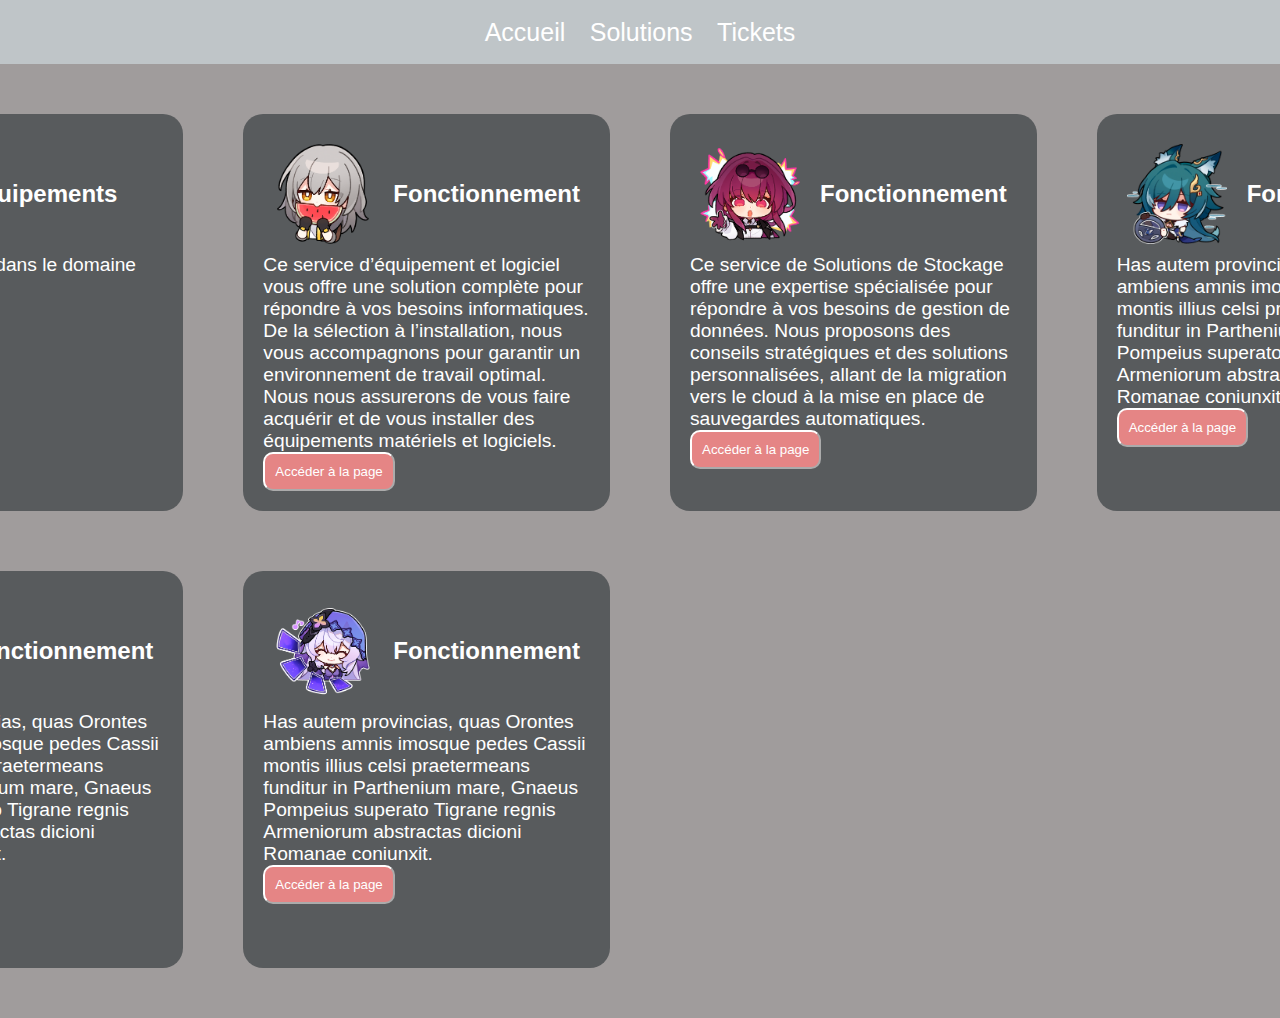
==== index.html @ 316bda40 "Page d'accueil et début de la page des équipements" ====
<!DOCTYPE html>
<html lang="fr">
<head>
    <meta charset="utf-8">
    <title>Catalogue SI</title>
    <link rel="stylesheet" href="styles.css">
<!--    <script src="script.js"></script>-->
</head>
<body>
    <section>
        <div class="nav-container">
            <div class="nav-item">
                <a href="#"></a>
            </div>
            <div class="nav-item">
                <a href="./index.html">Accueil</a>
                <a href="#">Solutions</a>
                <a href="#">Tickets</a>
            </div>
            <div class="nav-item">
                <a href="#"></a>
            </div>
        </div>
        <div class="parent-items">
            <div class="container-elements">
                <div class="items">
                    <div class="head-items">
                        <img src="images/blade.png" alt="sla" />
                        <h2>Équipements</h2>
                    </div>
                    <p>Offre des conseils dans le domaine informatique</p>
                    <button><a href="./equipements.html">Accéder à la page</a></button>
                </div>
                <div class="items">
                    <div class="head-items">
                        <img src="images/stelle.png" alt="sla" />
                        <h2>Fonctionnement</h2>
                    </div>
                    <p>Ce service d’équipement et logiciel vous offre une solution complète pour répondre à vos besoins
                        informatiques. De la sélection à l’installation, nous vous accompagnons pour garantir
                        un environnement de travail optimal. Nous nous assurerons de vous faire acquérir et de vous
                        installer des équipements matériels et logiciels.</p>
                    <button>Accéder à la page</button>
                </div>
                <div class="items">
                    <div class="head-items">
                        <img src="images/kafka.png" alt="sla" />
                        <h2>Fonctionnement</h2>
                    </div>
                    <p>Ce service de Solutions de Stockage offre une expertise spécialisée pour répondre à vos besoins
                        de gestion de données. Nous proposons des conseils stratégiques et des solutions personnalisées,
                        allant de la migration vers le cloud à la mise en place de sauvegardes automatiques.</p>
                    <button>Accéder à la page</button>
                </div>
                <div class="items">
                    <div class="head-items">
                        <img src="images/yukong.png" alt="sla" />
                        <h2>Fonctionnement</h2>
                    </div>
                    <p>Has autem provincias, quas Orontes ambiens amnis imosque pedes Cassii montis illius celsi
                        praetermeans funditur in Parthenium mare, Gnaeus Pompeius superato Tigrane regnis Armeniorum
                        abstractas dicioni Romanae coniunxit.</p>
                    <button>Accéder à la page</button>
                </div>
                <div class="items">
                    <div class="head-items">
                        <img src="images/ruan_mei.png" alt="sla" />
                        <h2>Fonctionnement</h2>
                    </div>
                    <p>Has autem provincias, quas Orontes ambiens amnis imosque pedes Cassii montis illius celsi
                        praetermeans funditur in Parthenium mare, Gnaeus Pompeius superato Tigrane regnis Armeniorum
                        abstractas dicioni Romanae coniunxit.</p>
                    <button>Accéder à la page</button>
                </div>
                <div class="items">
                    <div class="head-items">
                        <img src="images/black_swan.png" alt="sla" />
                        <h2>Fonctionnement</h2>
                    </div>
                    <p>Has autem provincias, quas Orontes ambiens amnis imosque pedes Cassii montis illius celsi
                        praetermeans funditur in Parthenium mare, Gnaeus Pompeius superato Tigrane regnis Armeniorum
                        abstractas dicioni Romanae coniunxit.</p>
                    <button>Accéder à la page</button>
                </div>
            </div>
        </div>
    </section>
</body>
</html>
---- styles.css ----
* {
    margin: 0;
    padding: 0;
    box-sizing: border-box;
    font-family: 'poppins', sans-serif;
    scroll-behavior: smooth;
}

section {
    width: 100%;
    min-height: 100vh;
    background-color: #a09c9c;
}

.parent-items {
    display: flex;
    justify-content: center;
    align-content: center;
    padding: 30px 200px;
}

.container-elements {
    display: grid;
    grid-template-columns: repeat(4, 1fr);
    grid-template-rows: repeat(2, 1fr);
    grid-column-gap: 20px;
    grid-row-gap: 20px;
}

.items {
    border-radius: 20px;
    background-color: rgba(70, 75, 77, 0.8);
    margin: 20px;
    padding: 20px;
}

h2, p {
    color: white;
    text-decoration: none;
}

p {
    font-size: 1.2em;
}

button {
    color: white;
    text-decoration: none;
    padding: 10px;
    background-color: #e58585;
    border-radius: 10px;
    border-color: white;
}

.items img {
    width: 100px;
    height: 100px;
}

.head-items {
    display: flex;
    align-items: center;
}

.head-items > * {
    margin: 10px;
}

.nav-container {
    display: flex;
    flex-direction: row;
    justify-content: space-between;
    align-items: center;
    height: 64px;
    width: 100%;
    background-color: rgba(221, 238, 244, 0.5);
}

.nav-item {
    margin-right: 30px;
    margin-left: 30px;
}

.nav-item a {
    color: white;
    padding: 10px;
    text-decoration: none;
    font-size: 25px;
}

a {
    text-decoration: none;
    color: white;
}
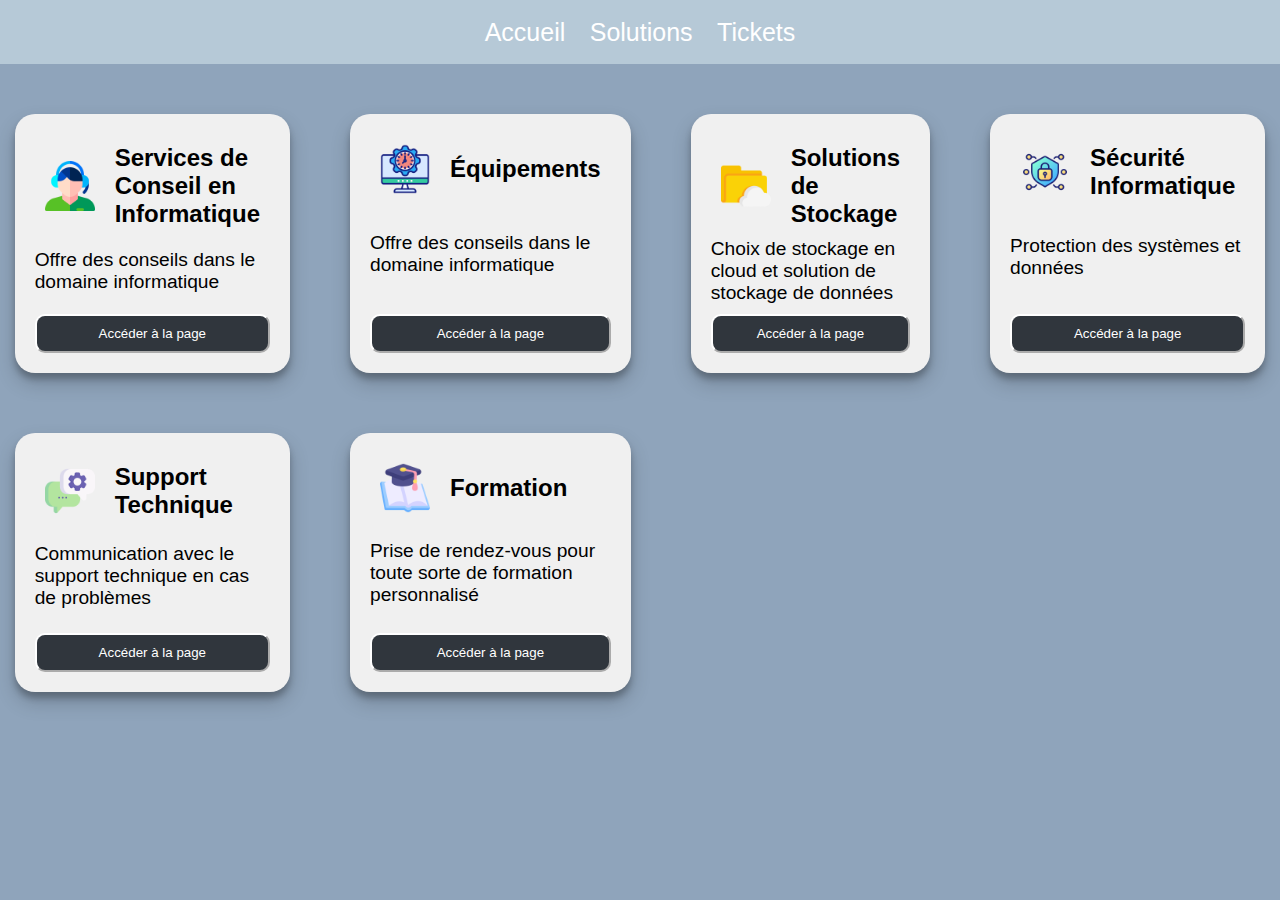
==== commit e79b1700: "Finito le site de la muerte" ====
--- a/index.html
+++ b/index.html
@@ -2,12 +2,13 @@
 <html lang="fr">
 <head>
     <meta charset="utf-8">
-    <title>Catalogue SI</title>
+    <title>Catalogue SI - MEKI TECH</title>
     <link rel="stylesheet" href="styles.css">
+    <link rel="icon" type="image/png" href="./images/logo.jpeg" />
 <!--    <script src="script.js"></script>-->
 </head>
 <body>
-    <section>
+    <section class="section-index">
         <div class="nav-container">
             <div class="nav-item">
                 <a href="#"></a>
@@ -25,65 +26,54 @@
             <div class="container-elements">
                 <div class="items">
                     <div class="head-items">
-                        <img src="images/blade.png" alt="sla" />
+                        <img src="images/agent-de-centre-dappel.png" alt="sla" />
+                        <h2>Services de Conseil en Informatique</h2>
+                    </div>
+                    <p>Offre des conseils dans le domaine informatique</p>
+                    <button onclick="window.location.href = 'items/sci.html';">Accéder à la page</button>
+                </div>
+                <div class="items">
+                    <div class="head-items">
+                        <img src="images/tech.png" alt="sla" />
                         <h2>Équipements</h2>
                     </div>
                     <p>Offre des conseils dans le domaine informatique</p>
-                    <button><a href="./equipements.html">Accéder à la page</a></button>
+                    <button onclick="window.location.href = 'items/equipments.html';">Accéder à la page</button>
                 </div>
                 <div class="items">
                     <div class="head-items">
-                        <img src="images/stelle.png" alt="sla" />
-                        <h2>Fonctionnement</h2>
+                        <img src="images/stockage-en-ligne.png" alt="sla" />
+                        <h2>Solutions de Stockage</h2>
                     </div>
-                    <p>Ce service d’équipement et logiciel vous offre une solution complète pour répondre à vos besoins
-                        informatiques. De la sélection à l’installation, nous vous accompagnons pour garantir
-                        un environnement de travail optimal. Nous nous assurerons de vous faire acquérir et de vous
-                        installer des équipements matériels et logiciels.</p>
-                    <button>Accéder à la page</button>
+                    <p>Choix de stockage en cloud et solution de stockage de données</p>
+                    <button onclick="window.location.href = 'items/solution-stockage.html';">Accéder à la page</button>
                 </div>
                 <div class="items">
                     <div class="head-items">
-                        <img src="images/kafka.png" alt="sla" />
-                        <h2>Fonctionnement</h2>
+                        <img src="images/securite-internet.png" alt="sla" />
+                        <h2>Sécurité Informatique</h2>
                     </div>
-                    <p>Ce service de Solutions de Stockage offre une expertise spécialisée pour répondre à vos besoins
-                        de gestion de données. Nous proposons des conseils stratégiques et des solutions personnalisées,
-                        allant de la migration vers le cloud à la mise en place de sauvegardes automatiques.</p>
-                    <button>Accéder à la page</button>
+                    <p>Protection des systèmes et données</p>
+                    <button onclick="window.location.href = 'items/securite-informatique.html';">Accéder à la page</button>
                 </div>
                 <div class="items">
                     <div class="head-items">
-                        <img src="images/yukong.png" alt="sla" />
-                        <h2>Fonctionnement</h2>
+                        <img src="images/support-technique.png" alt="sla" />
+                        <h2>Support Technique</h2>
                     </div>
-                    <p>Has autem provincias, quas Orontes ambiens amnis imosque pedes Cassii montis illius celsi
-                        praetermeans funditur in Parthenium mare, Gnaeus Pompeius superato Tigrane regnis Armeniorum
-                        abstractas dicioni Romanae coniunxit.</p>
-                    <button>Accéder à la page</button>
+                    <p>Communication avec le support technique en cas de problèmes</p>
+                    <button onclick="window.location.href = 'items/support-technique.html';">Accéder à la page</button>
                 </div>
                 <div class="items">
                     <div class="head-items">
-                        <img src="images/ruan_mei.png" alt="sla" />
-                        <h2>Fonctionnement</h2>
+                        <img src="images/lobtention-du-diplome%20(1).png" alt="sla" />
+                        <h2>Formation</h2>
                     </div>
-                    <p>Has autem provincias, quas Orontes ambiens amnis imosque pedes Cassii montis illius celsi
-                        praetermeans funditur in Parthenium mare, Gnaeus Pompeius superato Tigrane regnis Armeniorum
-                        abstractas dicioni Romanae coniunxit.</p>
-                    <button>Accéder à la page</button>
-                </div>
-                <div class="items">
-                    <div class="head-items">
-                        <img src="images/black_swan.png" alt="sla" />
-                        <h2>Fonctionnement</h2>
-                    </div>
-                    <p>Has autem provincias, quas Orontes ambiens amnis imosque pedes Cassii montis illius celsi
-                        praetermeans funditur in Parthenium mare, Gnaeus Pompeius superato Tigrane regnis Armeniorum
-                        abstractas dicioni Romanae coniunxit.</p>
-                    <button>Accéder à la page</button>
+                    <p>Prise de rendez-vous pour toute sorte de formation personnalisé</p>
+                    <button onclick="window.location.href = 'items/formation.html';">Accéder à la page</button>
                 </div>
             </div>
         </div>
     </section>
 </body>
-</html>+</html>
--- a/styles.css
+++ b/styles.css
@@ -6,10 +6,10 @@
     scroll-behavior: smooth;
 }
 
-section {
+.section-index {
     width: 100%;
     min-height: 100vh;
-    background-color: #a09c9c;
+    background-color: #8FA4BB;
 }
 
 .parent-items {
@@ -28,14 +28,22 @@
 }
 
 .items {
+    display: flex;
+    justify-content: space-between;
+    flex-direction: column;
     border-radius: 20px;
-    background-color: rgba(70, 75, 77, 0.8);
+    background-color: rgb(240, 240, 240);
     margin: 20px;
     padding: 20px;
+    box-shadow: rgba(0, 0, 0, 0.19) 0px 10px 20px, rgba(0, 0, 0, 0.23) 0px 6px 6px;
+}
+
+.items:hover {
+    transform: scale(1.02);
 }
 
 h2, p {
-    color: white;
+    color: black;
     text-decoration: none;
 }
 
@@ -43,18 +51,27 @@
     font-size: 1.2em;
 }
 
+/*button {*/
+/*    color: white;*/
+/*    text-decoration: none;*/
+/*    background-color: #707cca;*/
+/*    border-radius: 10px;*/
+/*    border-color: white;*/
+/*}*/
 button {
     color: white;
     text-decoration: none;
     padding: 10px;
-    background-color: #e58585;
+    background-color: #30363d;
     border-radius: 10px;
     border-color: white;
+    cursor: pointer;
+    transition: background-color 0.3s ease;
 }
 
 .items img {
-    width: 100px;
-    height: 100px;
+    width: 50px;
+    height: 50px;
 }
 
 .head-items {
@@ -64,6 +81,10 @@
 
 .head-items > * {
     margin: 10px;
+}
+
+.items > p {
+    padding-bottom: 10px;
 }
 
 .nav-container {
@@ -91,4 +112,75 @@
 a {
     text-decoration: none;
     color: white;
-}+}
+
+.container-middle {
+    margin: 0 300px;
+    padding: 50px 200px;
+    background-color: rgb(240, 240, 240);
+    min-height: calc(100vh - 64px);
+    /*text-align: center;*/
+}
+
+span {
+    padding: 0 80px;
+}
+
+.container-middle h1 {
+    font-size: 2em;
+}
+
+ul {
+    list-style-type: none; /* Supprime les puces par défaut */
+    padding: 0;
+}
+
+li {
+    position: relative;
+    padding-left: 25px;
+    margin-bottom: 10px;
+    font-size: 1.2em;
+    line-height: 1.6;
+}
+
+li::before {
+    content: '';
+    position: absolute;
+    left: 0;
+    top: 50%;
+    transform: translateY(-50%);
+    width: 10px;
+    height: 10px;
+    background-color: #8FA4BB; /* Couleur des puces */
+    border-radius: 50%; /* Rond pour les puces */
+    transition: background-color 0.3s;
+}
+
+li:hover::before {
+    background-color: #2c3e50; /* Couleur des puces au survol */
+}
+
+.card {
+    display: flex;
+    background-color: #ffffff;
+    border-radius: 10px;
+    box-shadow: 0 4px 8px rgba(0, 0, 0, 0.1);
+    overflow: hidden;
+    max-width: 100vh;
+    width: 100%;
+}
+
+.card img {
+    width: 40%;
+    object-fit: cover;
+}
+
+.card-content {
+    padding: 20px;
+    width: 60%;
+}
+
+.card-content h1 {
+    font-size: 1.5em;
+    margin-bottom: 10px;
+}
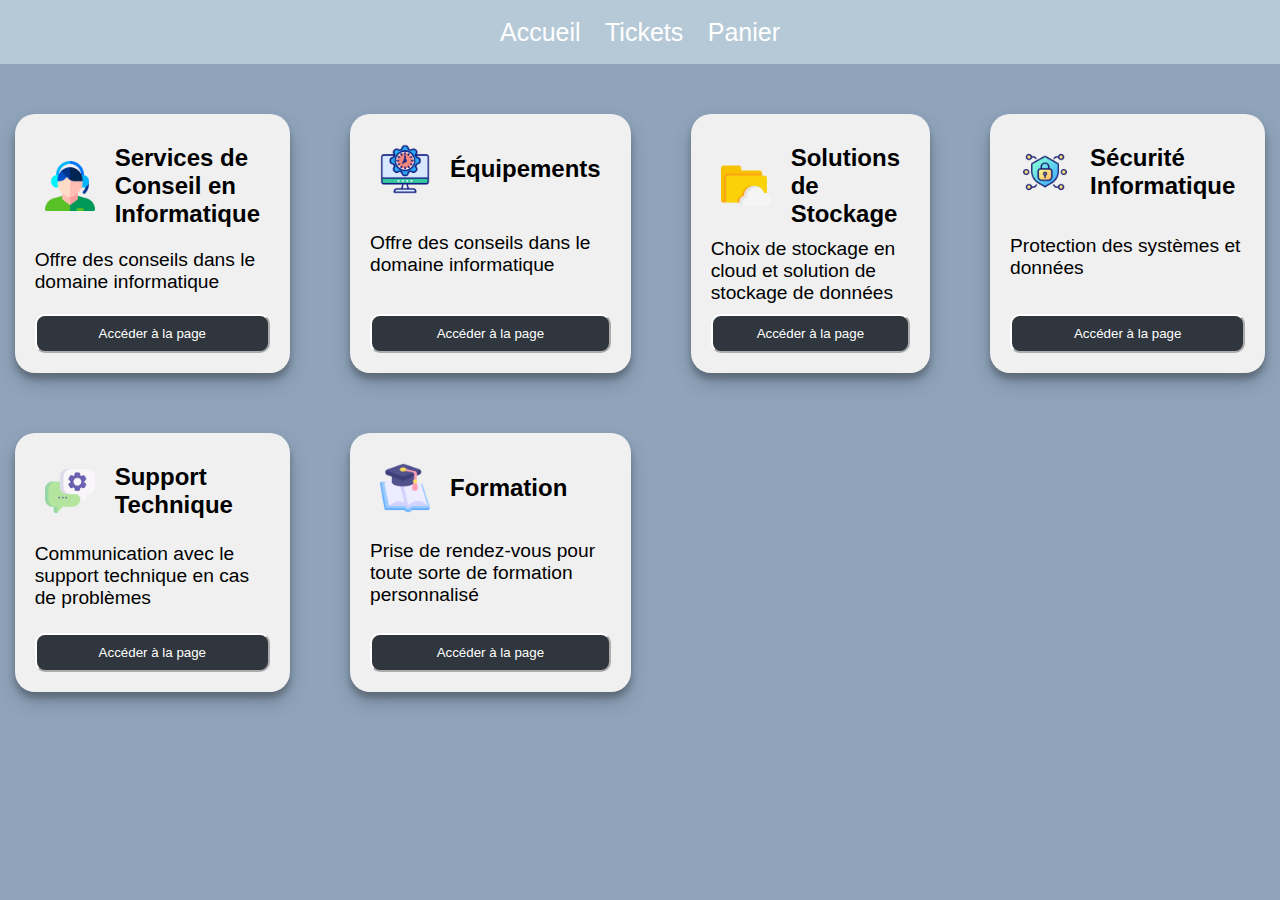
==== commit fb09019e: "Le site de la muerte v2" ====
--- a/index.html
+++ b/index.html
@@ -15,8 +15,8 @@
             </div>
             <div class="nav-item">
                 <a href="./index.html">Accueil</a>
-                <a href="#">Solutions</a>
                 <a href="#">Tickets</a>
+                <a href="./panier.html">Panier</a>
             </div>
             <div class="nav-item">
                 <a href="#"></a>
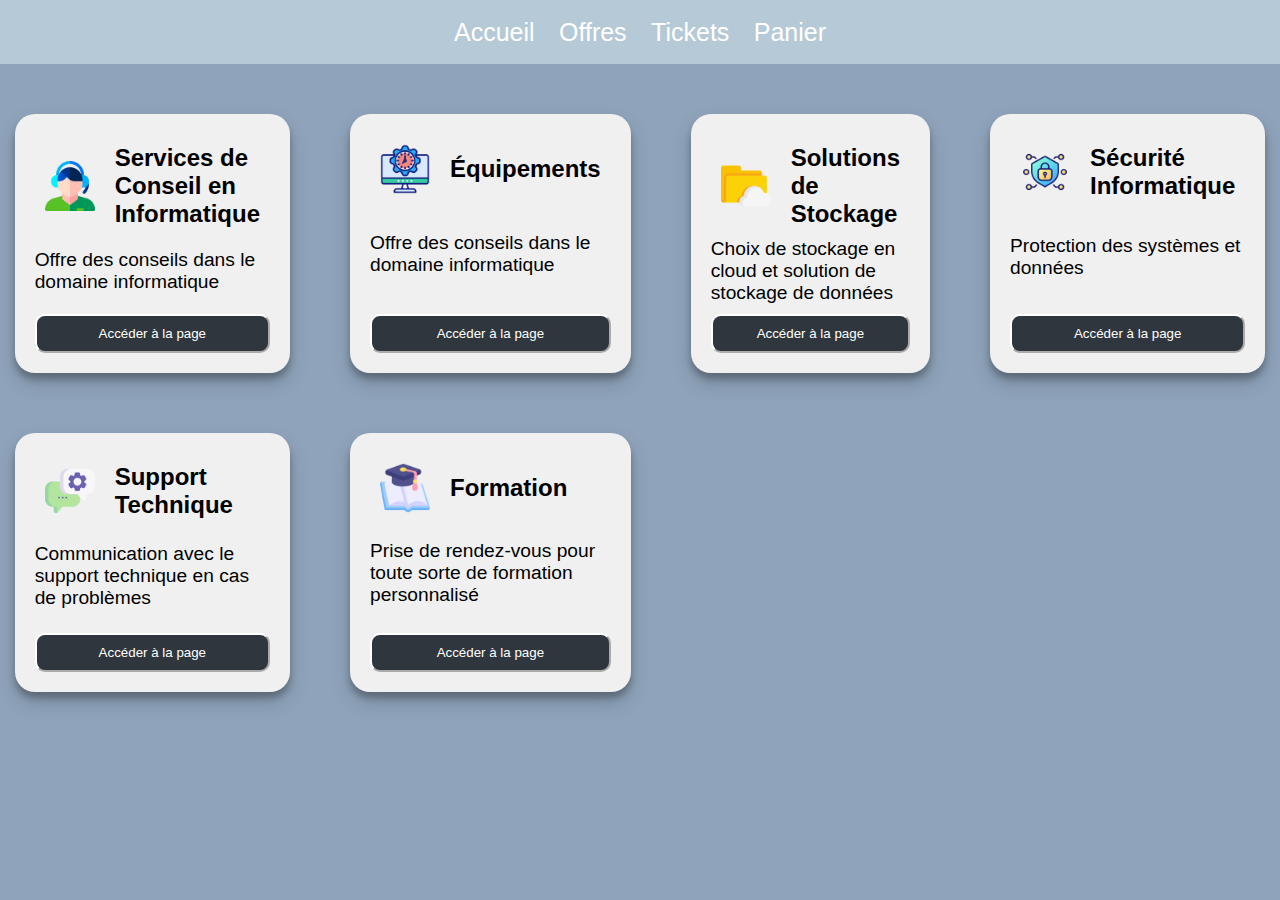
==== commit 584e63f8: "Ajout des offres" ====
--- a/index.html
+++ b/index.html
@@ -15,6 +15,7 @@
             </div>
             <div class="nav-item">
                 <a href="./index.html">Accueil</a>
+                <a href="./offres.html">Offres</a>
                 <a href="#">Tickets</a>
                 <a href="./panier.html">Panier</a>
             </div>
--- a/styles.css
+++ b/styles.css
@@ -184,3 +184,41 @@
     font-size: 1.5em;
     margin-bottom: 10px;
 }
+
+#equipmentSelect {
+    width: 100%;
+    padding: 16px 20px;
+    border: none;
+    border-radius: 4px;
+    background-color: #f1f1f1;
+    font-size: 16px;
+    transition: 0.5s;
+}
+
+#equipmentSelect:focus {
+    outline: none;
+    box-shadow: 0 0 10px #719ECE;
+}
+
+#equipmentSelect option {
+    padding: 10px;
+}
+
+#logicielSelect {
+    width: 100%;
+    padding: 16px 20px;
+    border: none;
+    border-radius: 4px;
+    background-color: #f1f1f1;
+    font-size: 16px;
+    transition: 0.5s;
+}
+
+#logicielSelect:focus {
+    outline: none;
+    box-shadow: 0 0 10px #719ECE;
+}
+
+#logicielSelect option {
+    padding: 10px;
+}